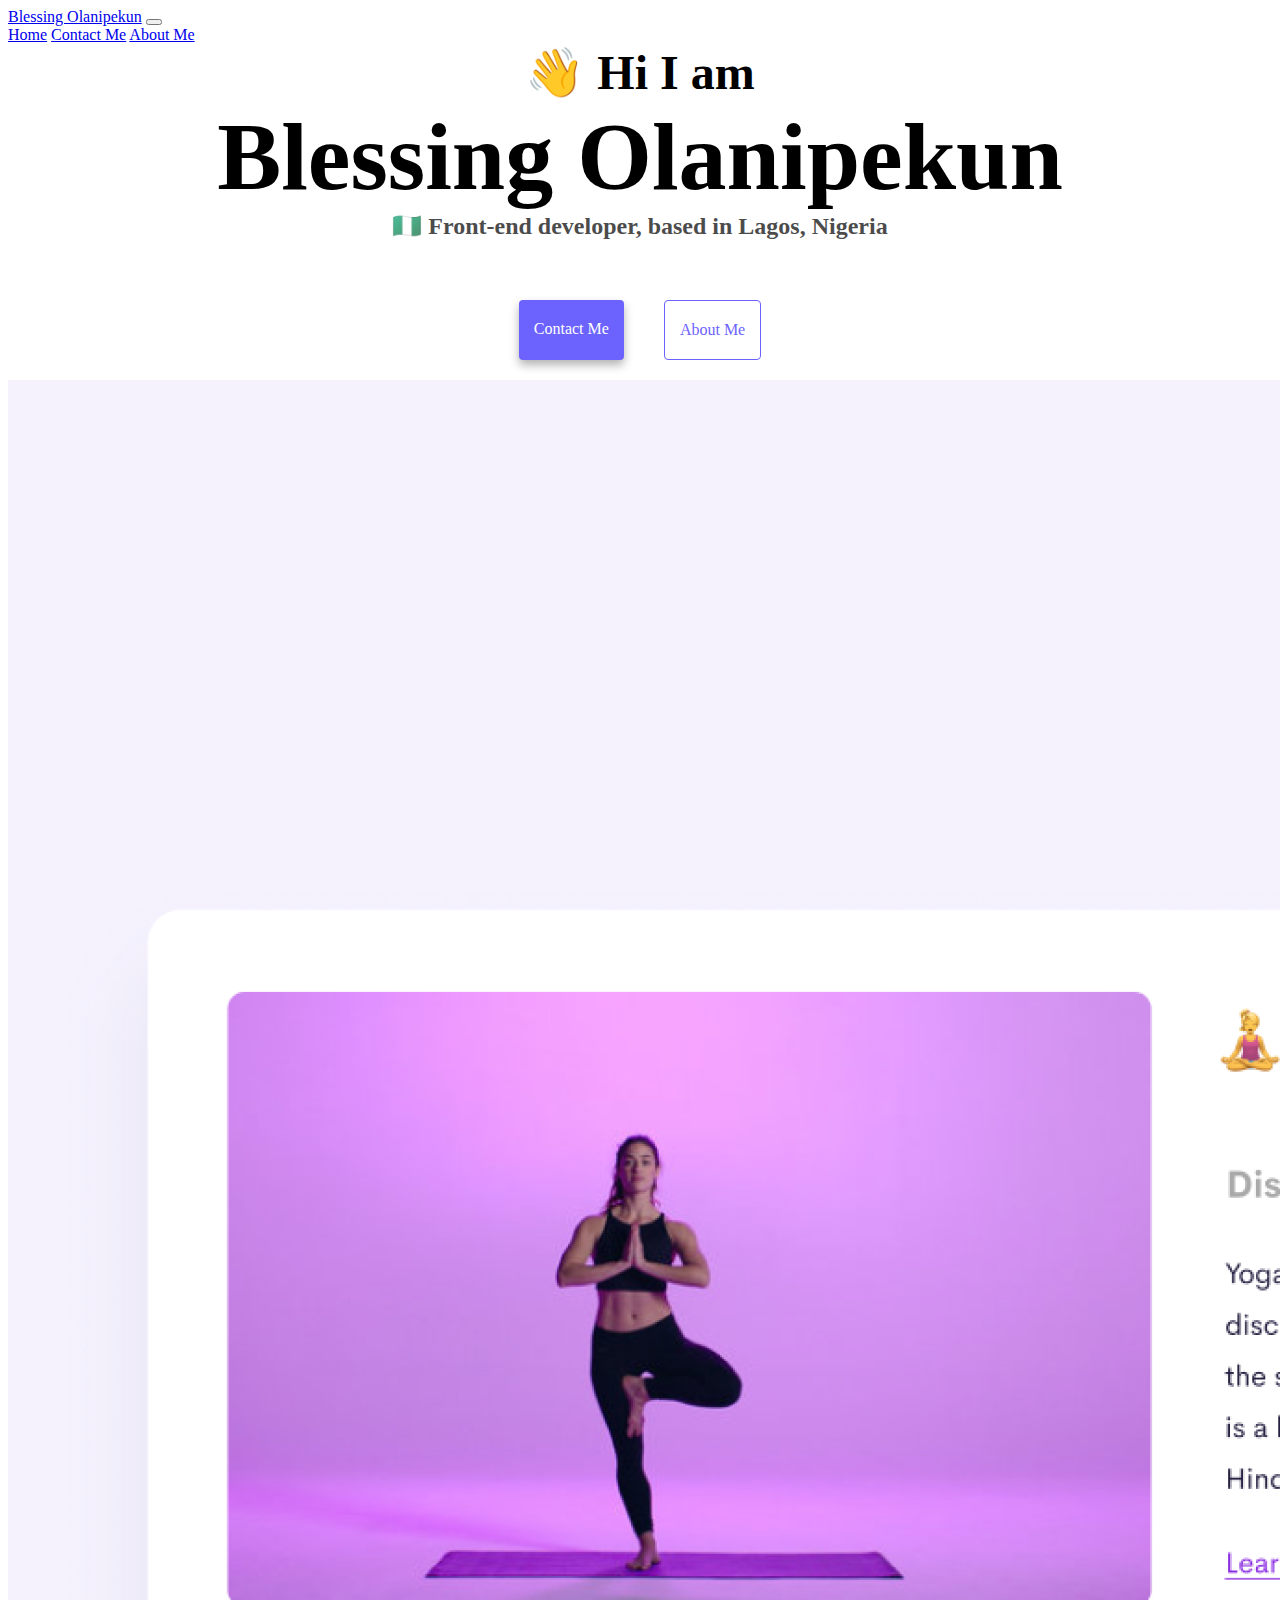
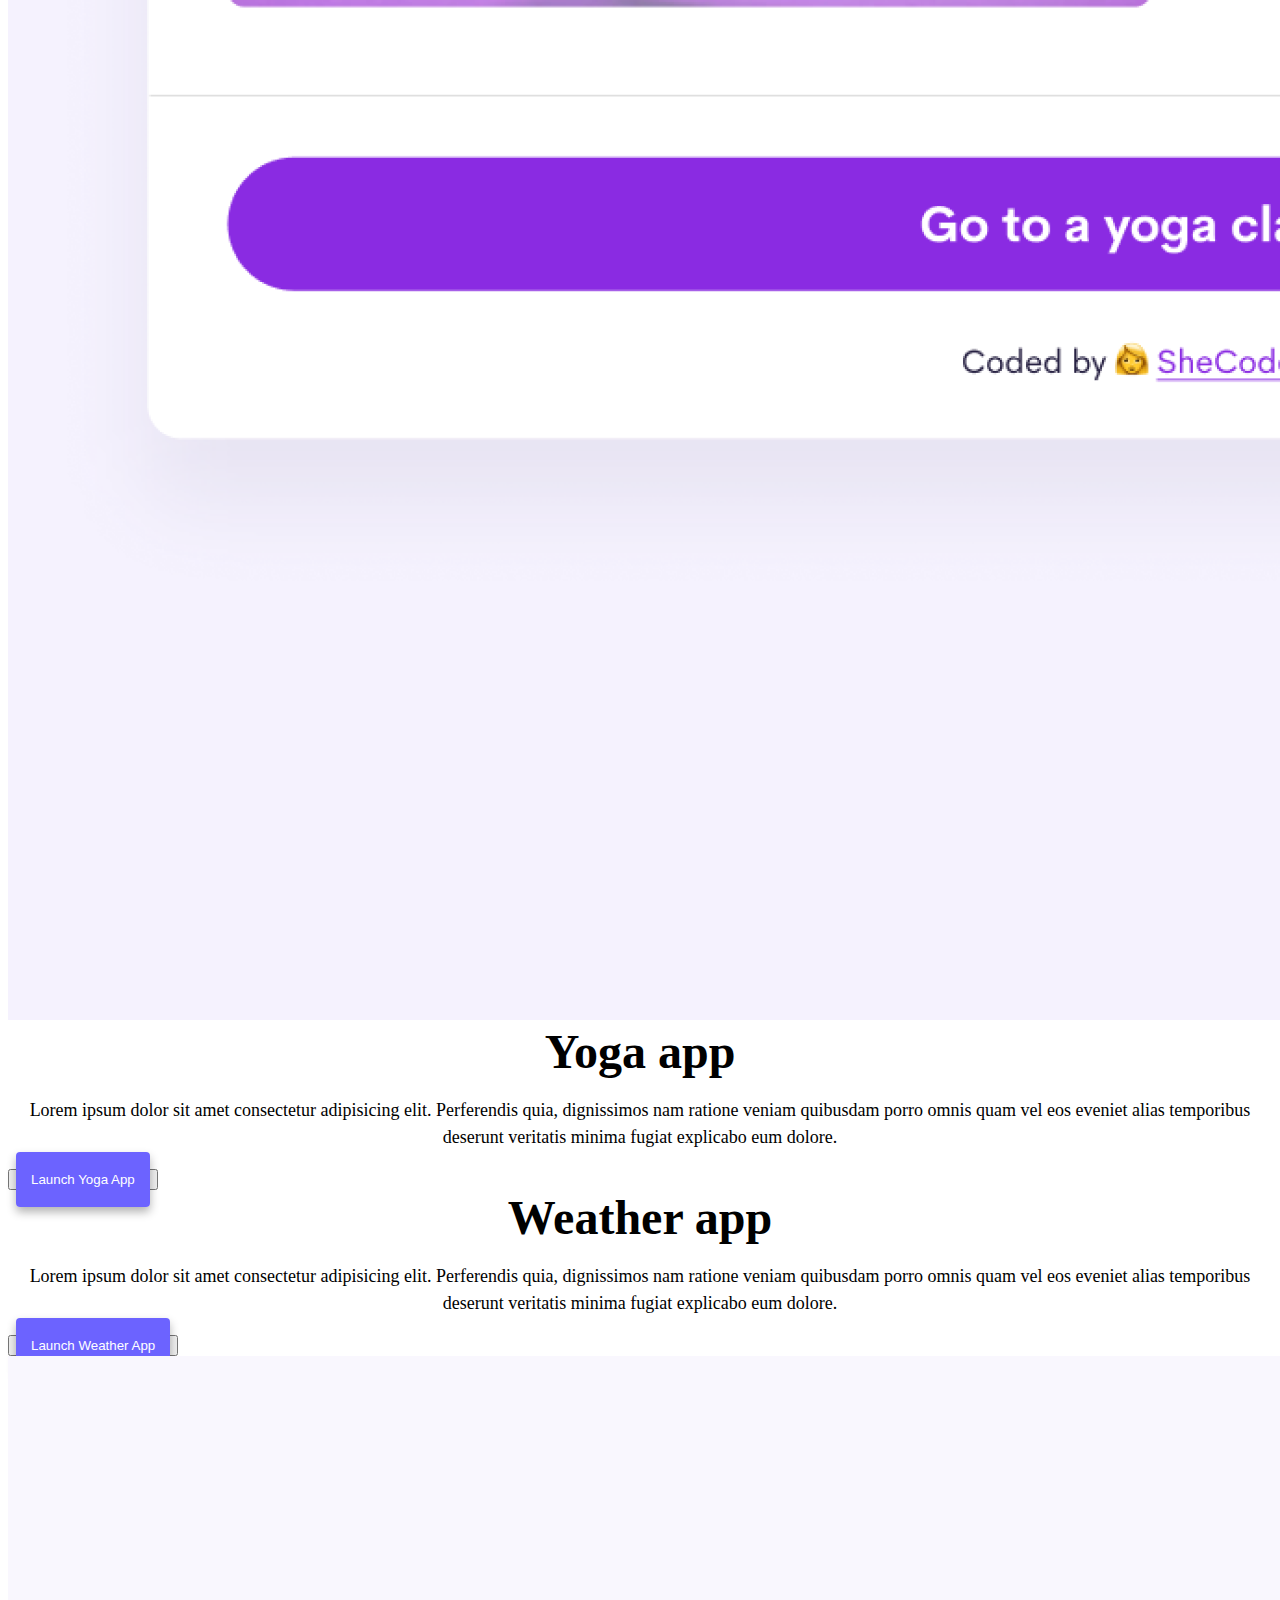
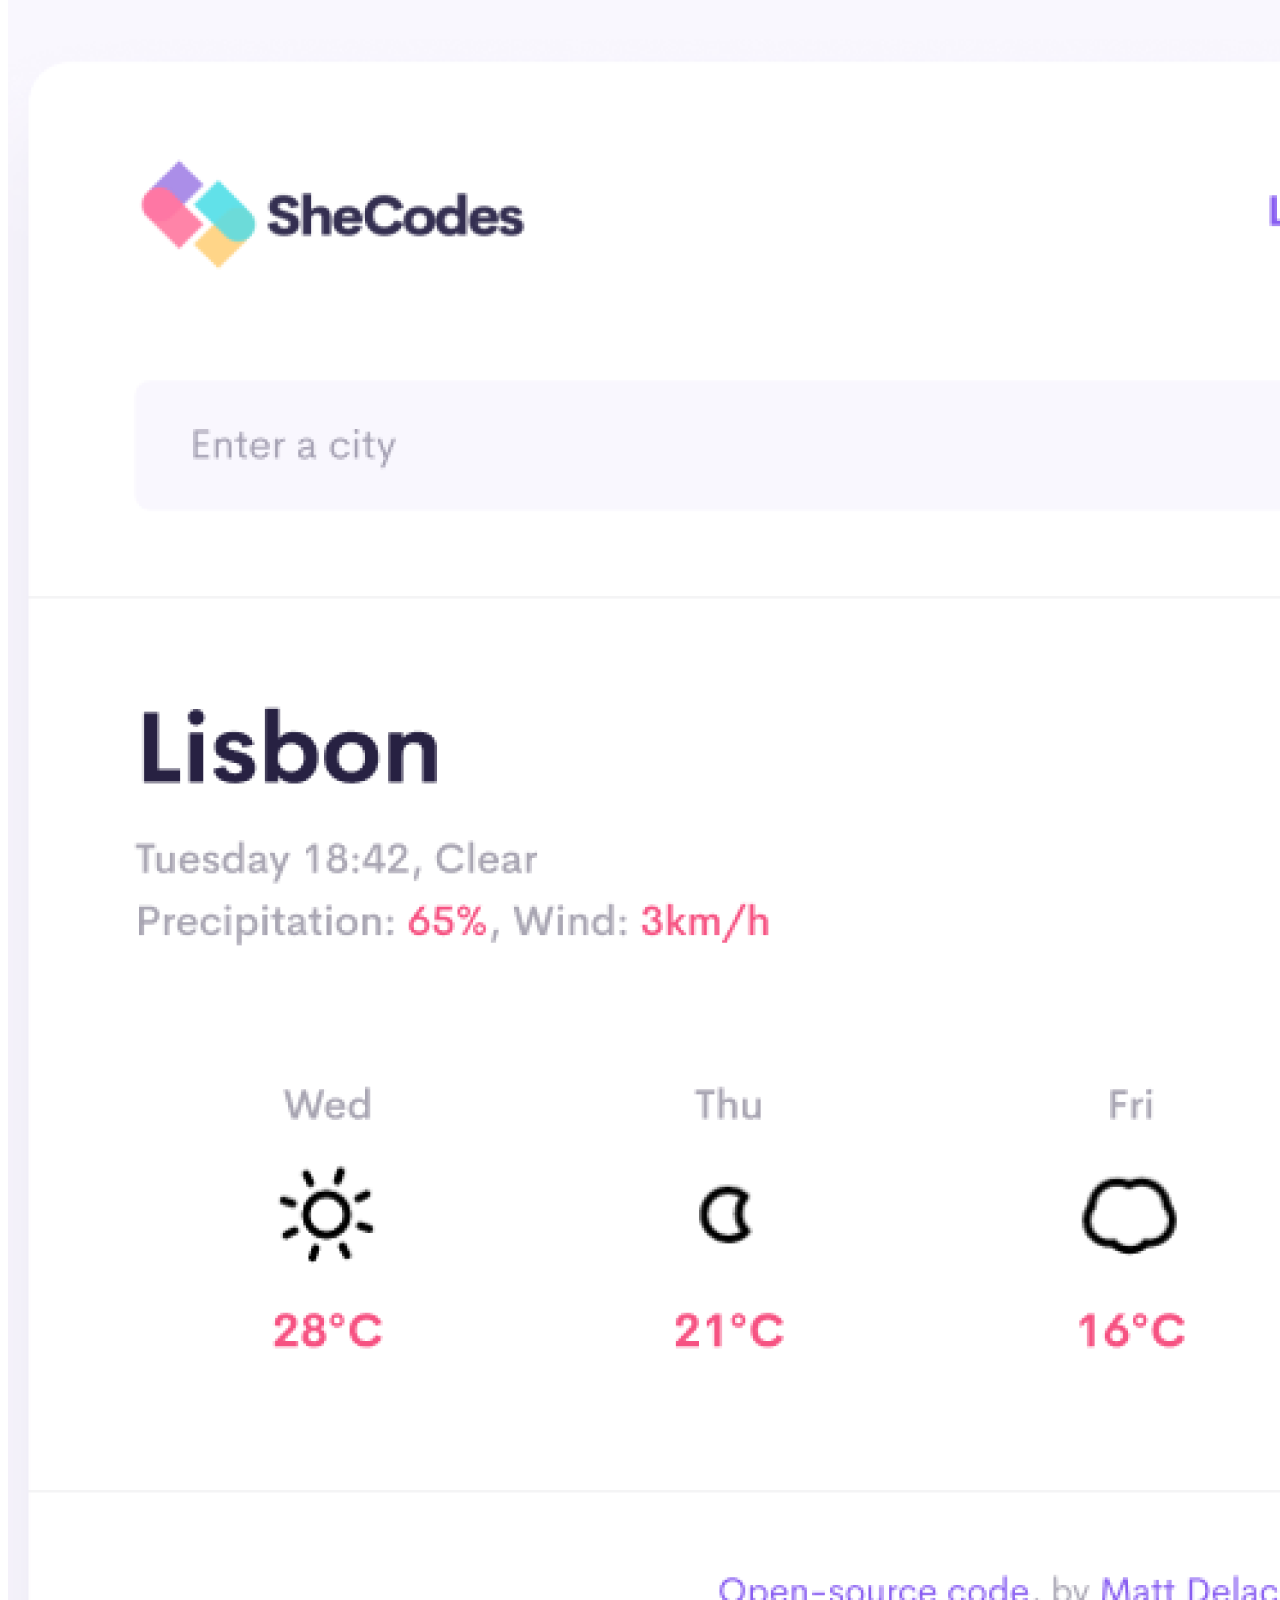
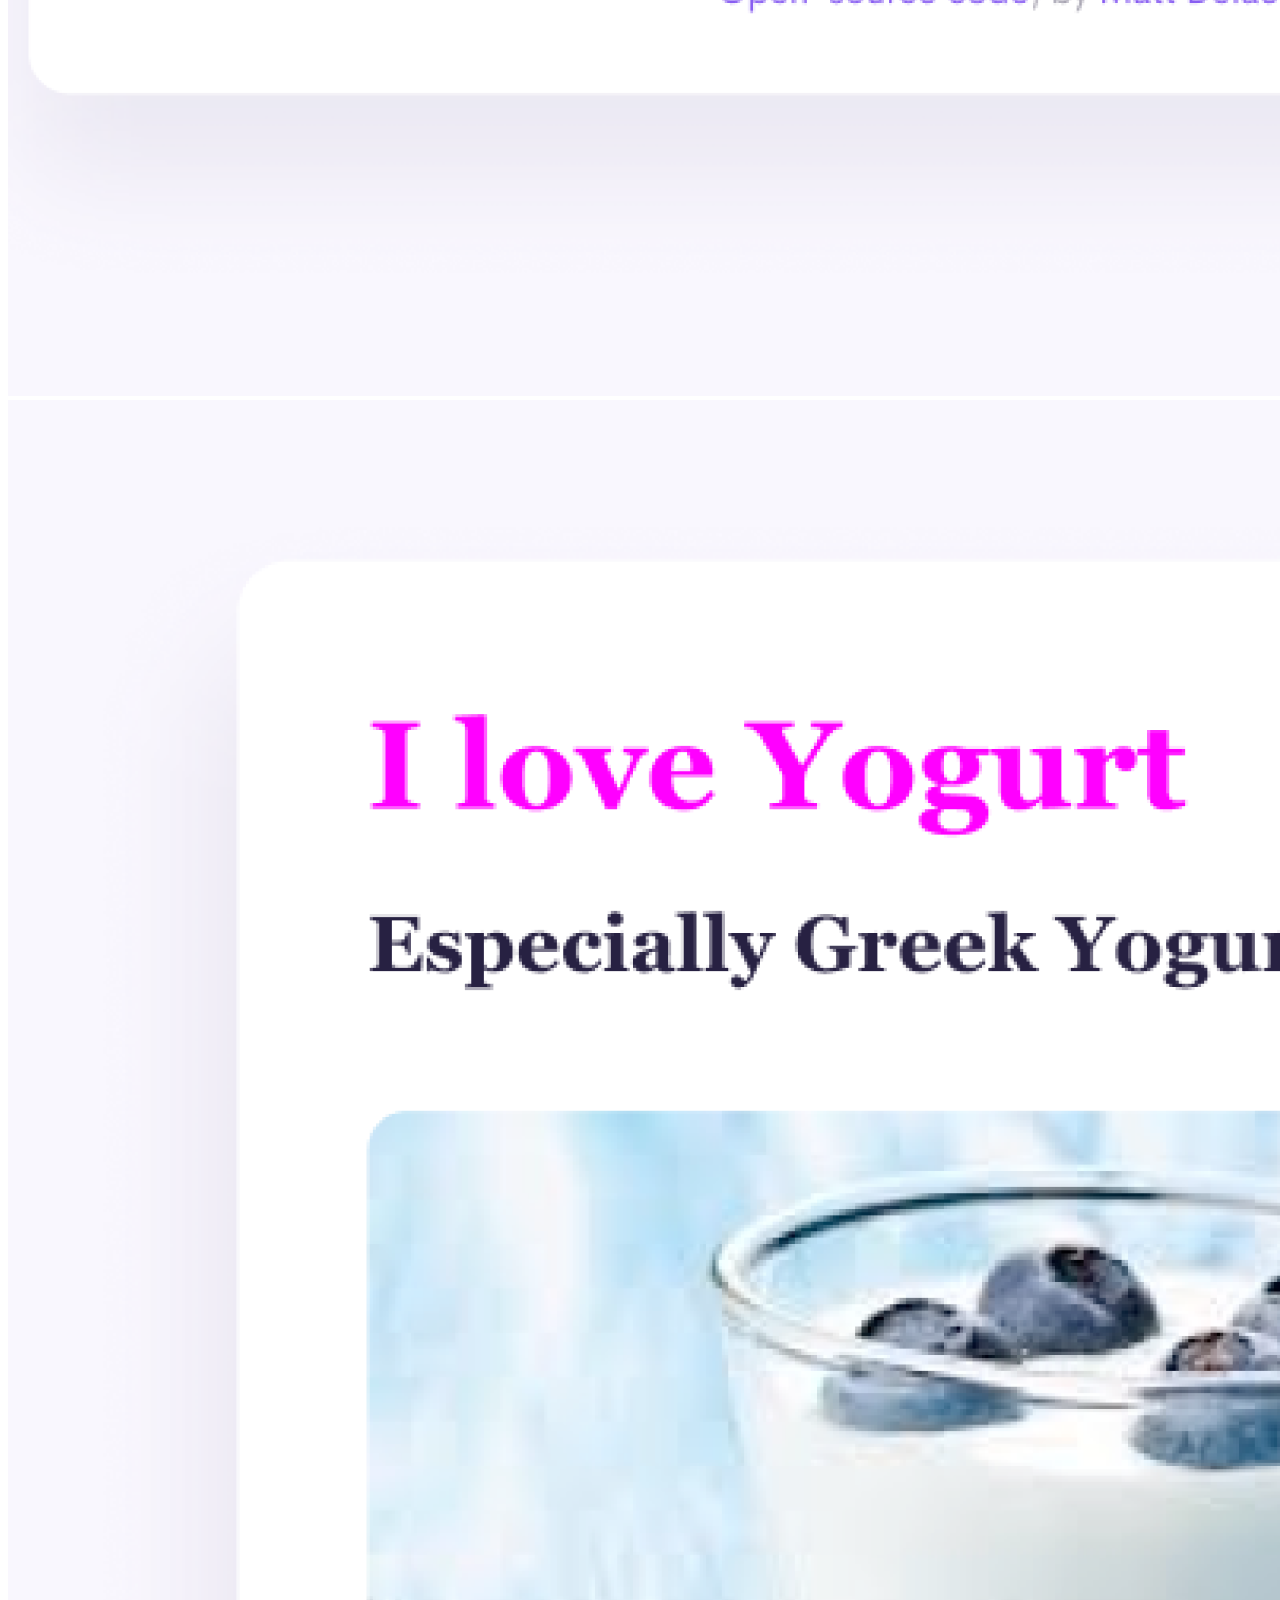
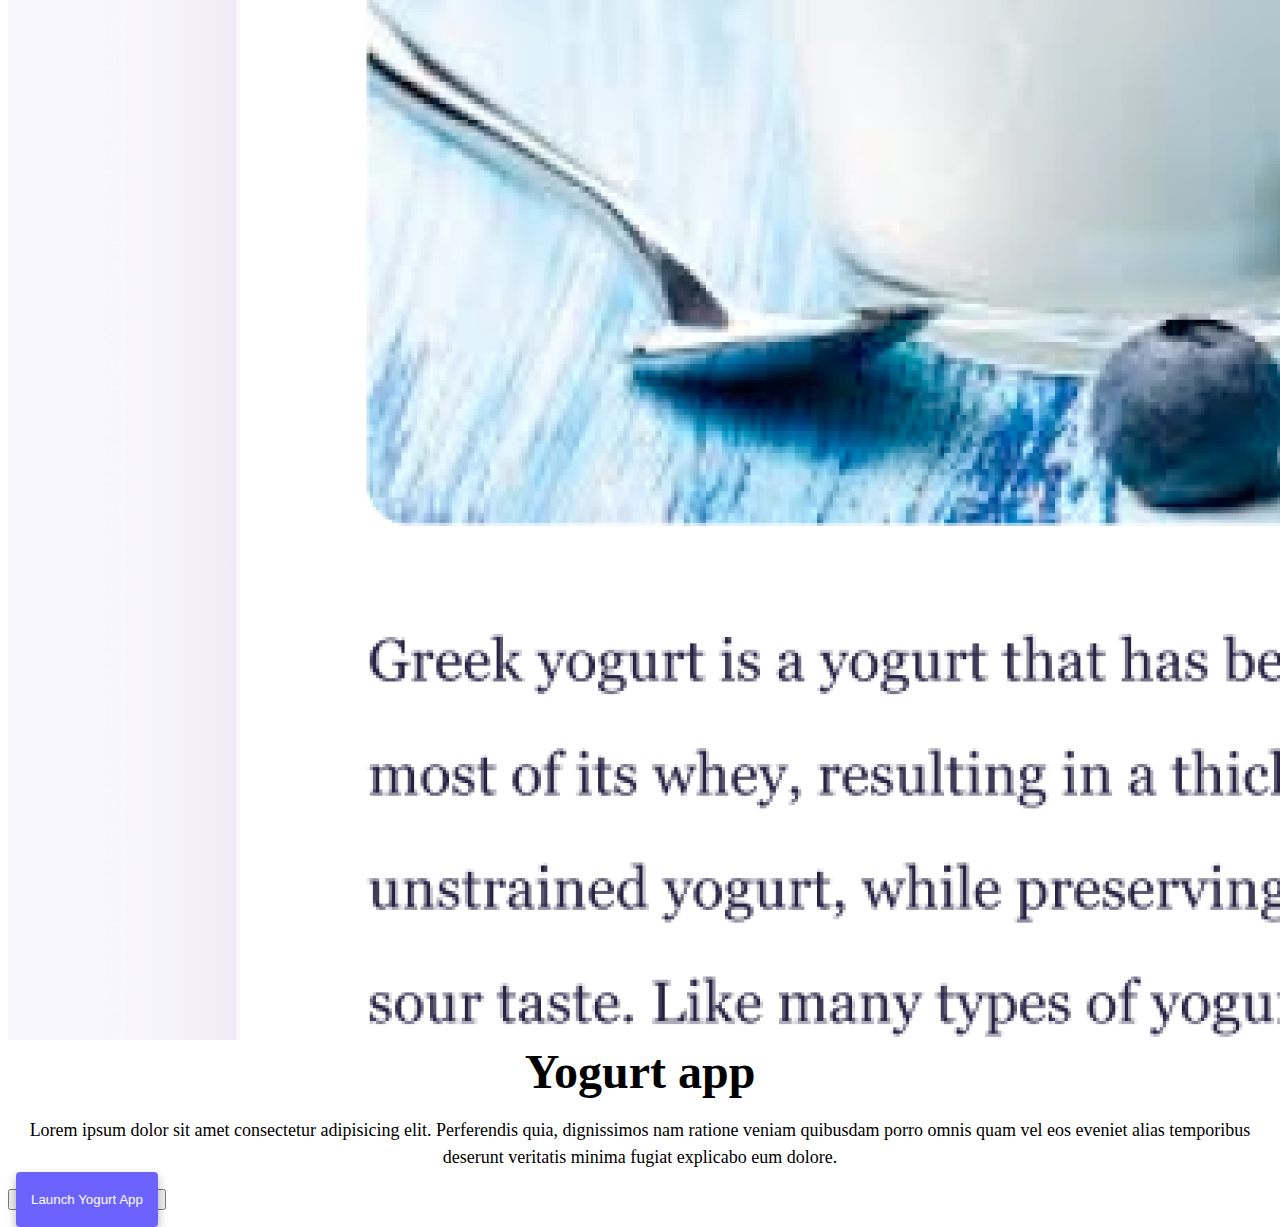
==== index.html @ 1241bb46 "i added the needed images, and created the style.css file and the ndex.html file" ====
<!DOCTYPE html>
<html lang="en">

<head>
    <meta charset="UTF-8" />
    <meta http-equiv="X-UA-Compatible" content="IE=edge" />
    <meta name="viewport" content="width=device-width, initial-scale=1.0" />
    <title>Blessing Olanipekun</title>
    <link href="https://cdn.jsdelivr.net/npm/bootstrap@5.3.0-alpha3/dist/css/bootstrap.min.css" rel="stylesheet"
        integrity="sha384-KK94CHFLLe+nY2dmCWGMq91rCGa5gtU4mk92HdvYe+M/SXH301p5ILy+dN9+nJOZ" crossorigin="anonymous" />

    <link rel="stylesheet" href="style.css" />
</head>

<body>
    <nav class="navbar sticky-top navbar-expand-lg bg-body-tertiary">
        <div class="container-fluid">
            <a class="navbar-brand" href="#">Blessing Olanipekun</a>
            <button class="navbar-toggler" type="button" data-bs-toggle="collapse" data-bs-target="#navbarNavAltMarkup"
                aria-controls="navbarNavAltMarkup" aria-expanded="false" aria-label="Toggle navigation">
                <span class="navbar-toggler-icon"></span>
            </button>
            <div class="collapse navbar-collapse" id="navbarNavAltMarkup">
                <div class="navbar-nav">
                    <a class="nav-link" href="index.html">Home</a>
                    <a class="nav-link" href="about.html#contact">Contact Me</a>
                    <a class="nav-link" href="about.html">About Me</a>
                </div>
            </div>
        </div>
    </nav>
    <h2>👋 Hi I am</h2>
    <h1>Blessing Olanipekun</h1>
    <h3>🇳🇬 Front-end developer, based in Lagos, Nigeria</h3>
    <div class="navigation-links">
        <a href="about.html#contact" class="contact-link">Contact me</a>
        <a href="about.html" class="about-link">About me</a>
    </div>

    <div class="container-fluid">
        <div class="row">
            <div class="col-sm-6">
                <img src="images/yoga.png" class="img-fluid rounded mt-5" />
            </div>

            <div class="col-sm-6 mt-5">
                <h2>Yoga app</h2>
                <p class="text-start">
                    Lorem ipsum dolor sit amet consectetur adipisicing elit. Perferendis
                    quia, dignissimos nam ratione veniam quibusdam porro omnis quam vel
                    eos eveniet alias temporibus deserunt veritatis minima fugiat
                    explicabo eum dolore.
                </p>
                <button type="button" class="btn btn-link text-center">
                    <a href="#" class="primary-link">Launch Yoga App</a>
                </button>
            </div>
        </div>
    </div>

    <div class="container-fluid">
        <div class="row">
            <div class="col-sm-6 mt-5">
                <h2>Weather app</h2>
                <p class="text-start">
                    Lorem ipsum dolor sit amet consectetur adipisicing elit. Perferendis
                    quia, dignissimos nam ratione veniam quibusdam porro omnis quam vel
                    eos eveniet alias temporibus deserunt veritatis minima fugiat
                    explicabo eum dolore.
                </p>
                <button type="button" class="btn btn-link text-center">
                    <a href="#" class="primary-link">Launch Weather App</a>
                </button>
            </div>

            <div class="col-sm-6 mt-5">
                <img src="images/weather.png" class="img-fluid rounded" />
            </div>
        </div>
    </div>

    <div class="container-fluid">
        <div class="row">
            <div class="col-sm-6 mt-5">
                <img src="images/yogurt.png" class="img-fluid rounded" />
            </div>

            <div class="col-sm-6 mt-5">
                <h2>Yogurt app</h2>
                <p class="text-start">
                    Lorem ipsum dolor sit amet consectetur adipisicing elit. Perferendis
                    quia, dignissimos nam ratione veniam quibusdam porro omnis quam vel
                    eos eveniet alias temporibus deserunt veritatis minima fugiat
                    explicabo eum dolore.
                </p>
                <button type="button" class="btn btn-link text-center">
                    <a href="#" class="primary-link">Launch Yogurt App</a>
                </button>
            </div>
        </div>
    </div>

    <script src="https://cdn.jsdelivr.net/npm/bootstrap@5.3.0-alpha3/dist/js/bootstrap.bundle.min.js"
        integrity="sha384-ENjdO4Dr2bkBIFxQpeoTz1HIcje39Wm4jDKdf19U8gI4ddQ3GYNS7NTKfAdVQSZe"
        crossorigin="anonymous"></script>
</body>

</html>
---- style.css ----
:root {
    --primary-color: #6c63ff;
    --secondary-color: #f5f2fe;
    --box-shadow: 0 5px 10px rgba(0, 0, 0, 0.3);
}

h1,
h2,
h3 {
    text-align: center;
    margin: 0;
}

h1 {
    font-size: 96px;
}

h2 {
    font-size: 48px;
}

h3 {
    font-size: 24px;
    opacity: 0.7;
}

p {
    border-radius: 4px;
    font-size: 18px;
    line-height: 1.5;
    text-align: center;
}

.navigation-links {
    display: flex;
    margin-top: 40px;
    justify-content: center;
}

.navigation-links a {
    margin: 20px;
    border-radius: 4px;
    padding: 20px 15px;
    text-decoration: none;
    text-transform: capitalize;
}

.contact-link {
    background: var(--primary-color);
    box-shadow: var(--box-shadow);
    color: white;
}

.about-link {
    color: var(--primary-color);
    border: 1px solid var(--primary-color);
}

.homepage-link {
    color: var(--primary-color);
    text-align: center;
    display: block;
}

.about-paragraphs {
    display: flex;
    margin: 30px 0;
}

.about-paragraphs p {
    margin: 10px;
}

.email-link {
    display: flex;
    justify-content: center;
    color: var(--primary-color);
    font-size: 28px;
    text-decoration: none;
}

.email-link:hover {
    text-decoration: underline;
}

.primary-link {
    border-radius: 4px;
    padding: 20px 15px;
    text-decoration: none;
    text-transform: capitalize;
    background: var(--primary-color);
    box-shadow: var(--box-shadow);
    color: white;
}
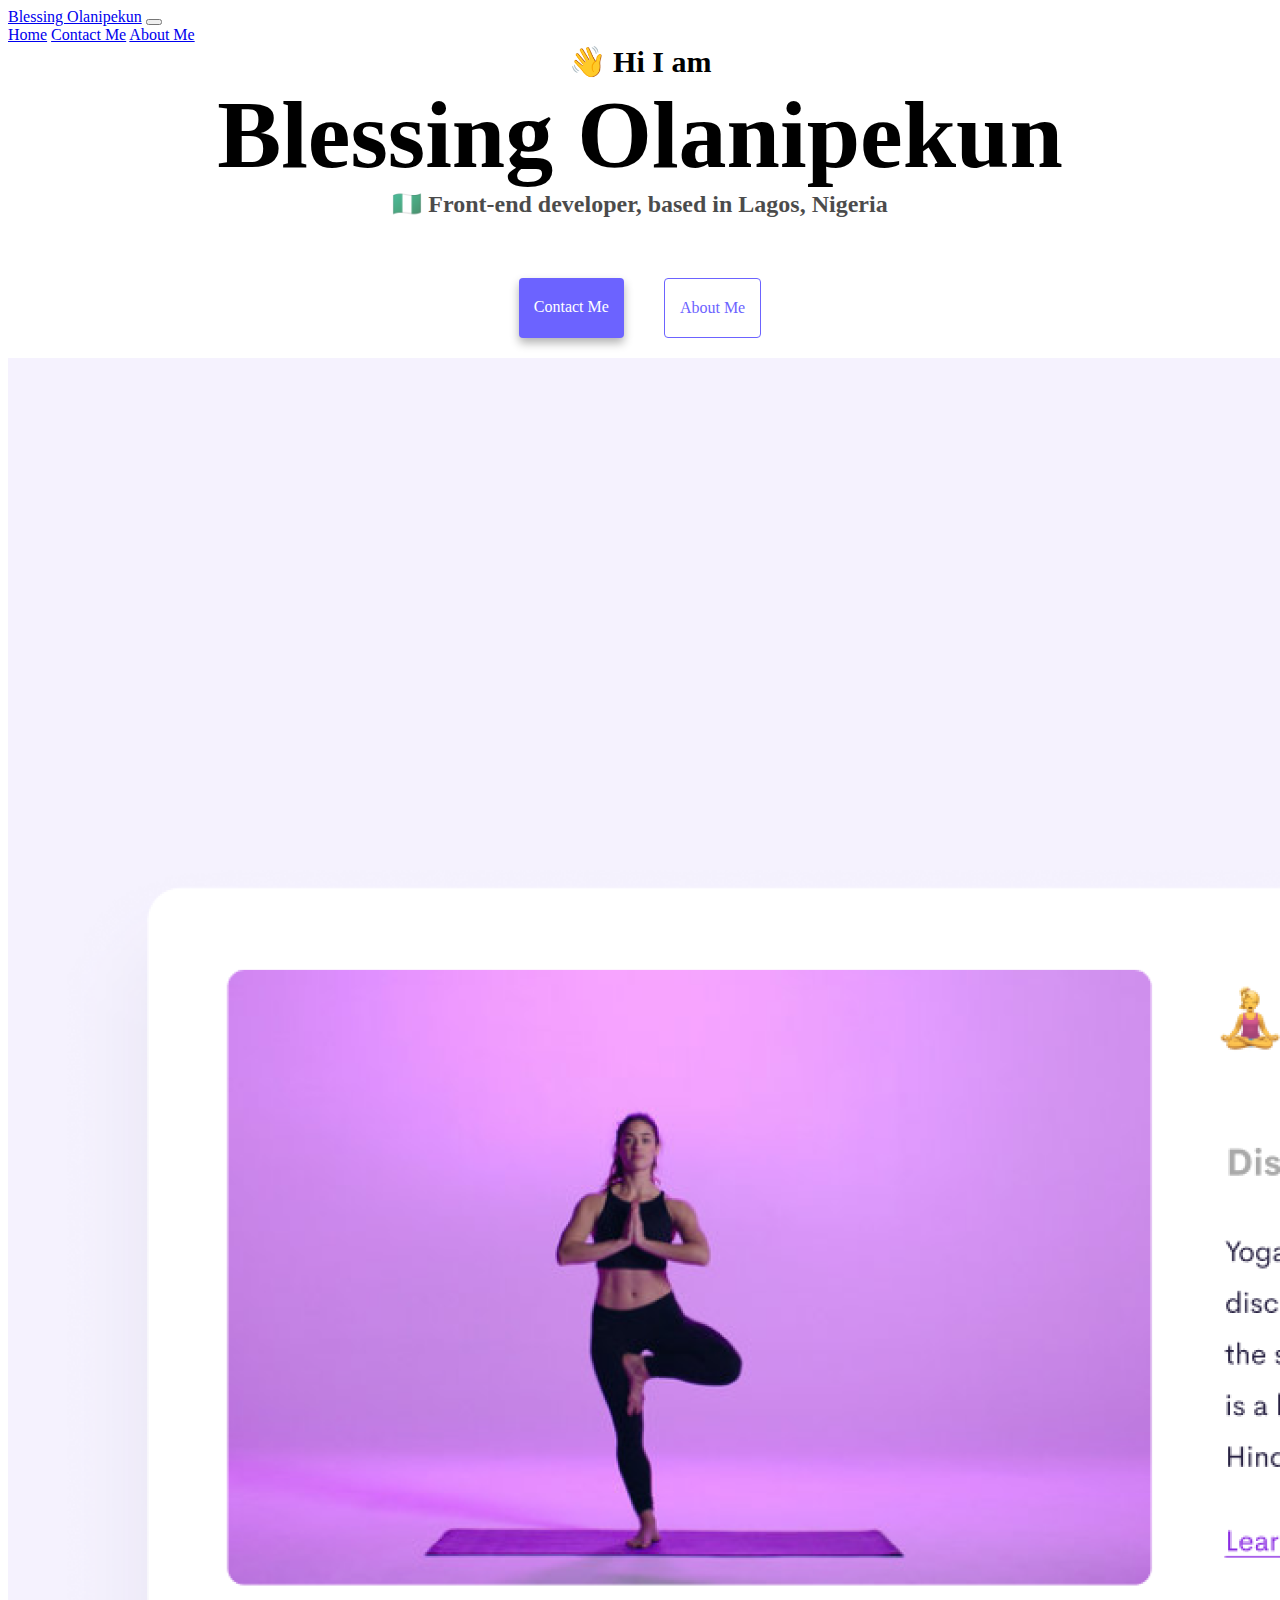
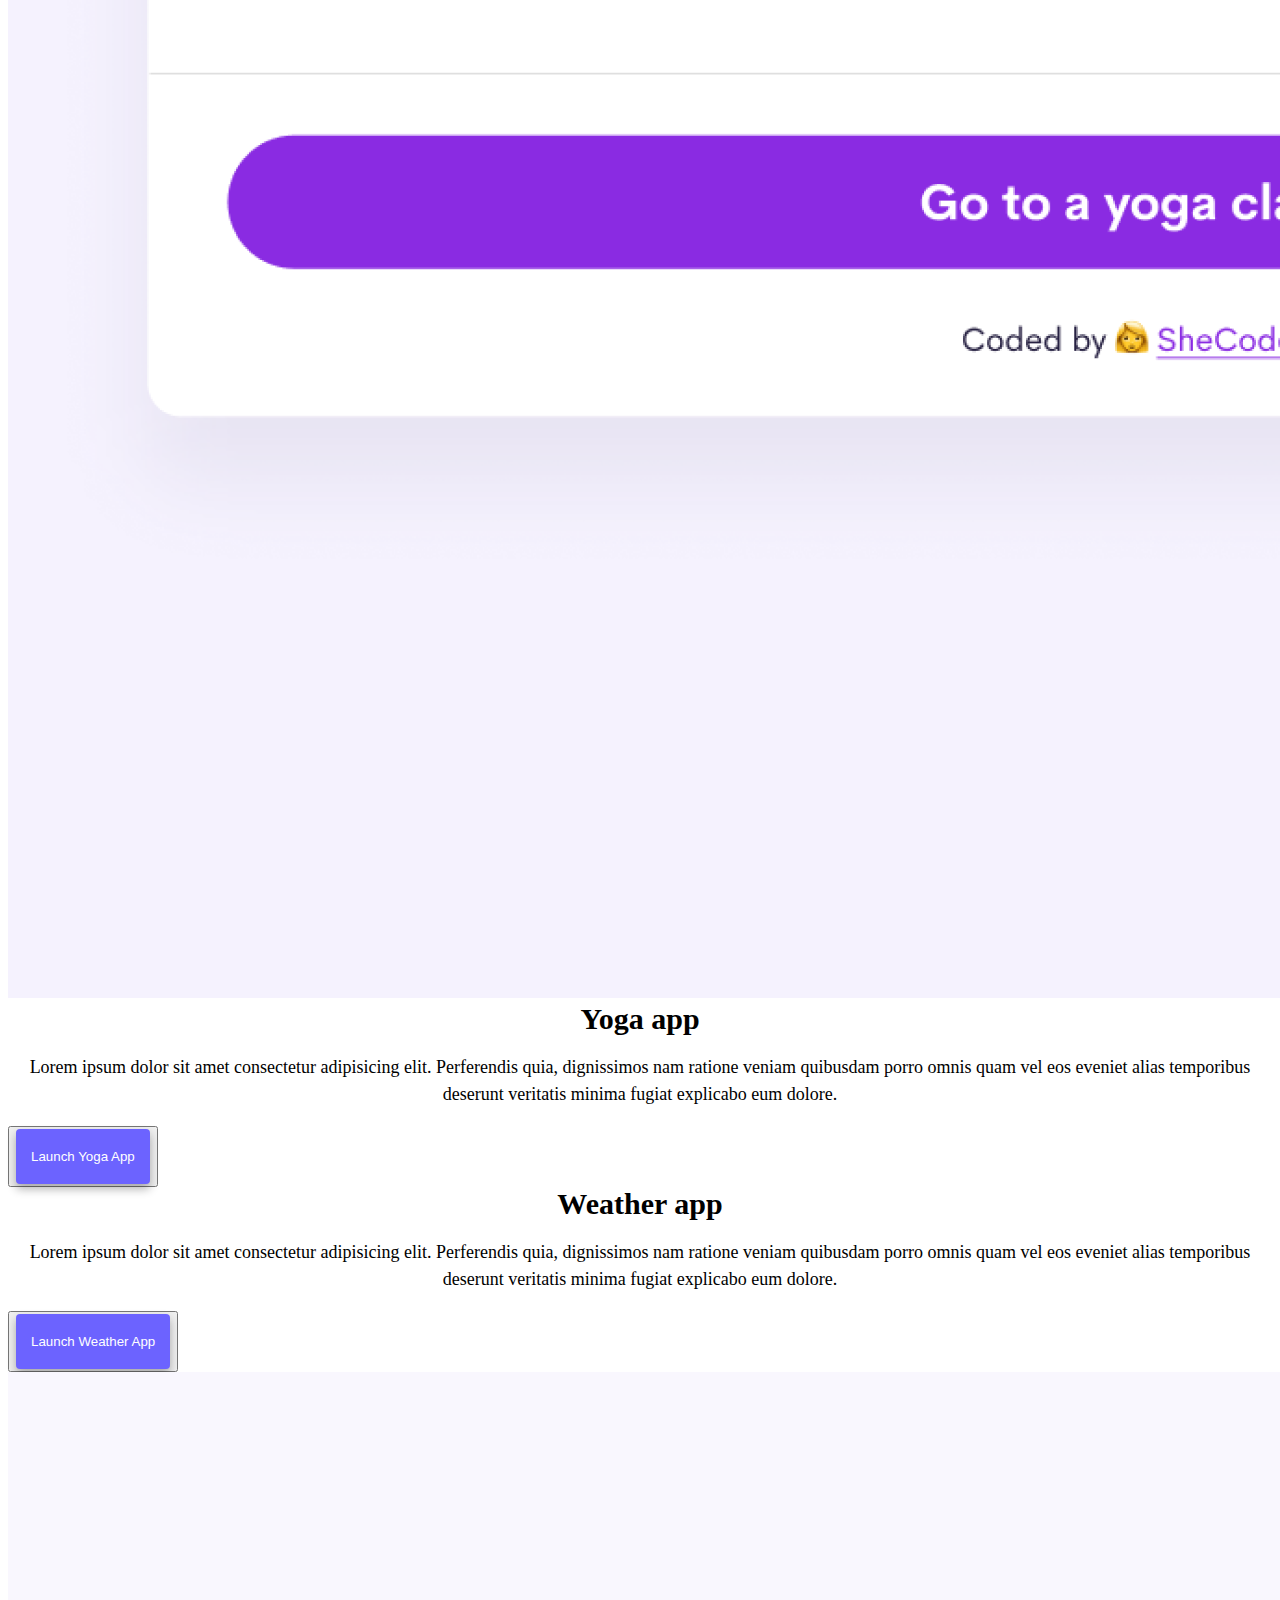
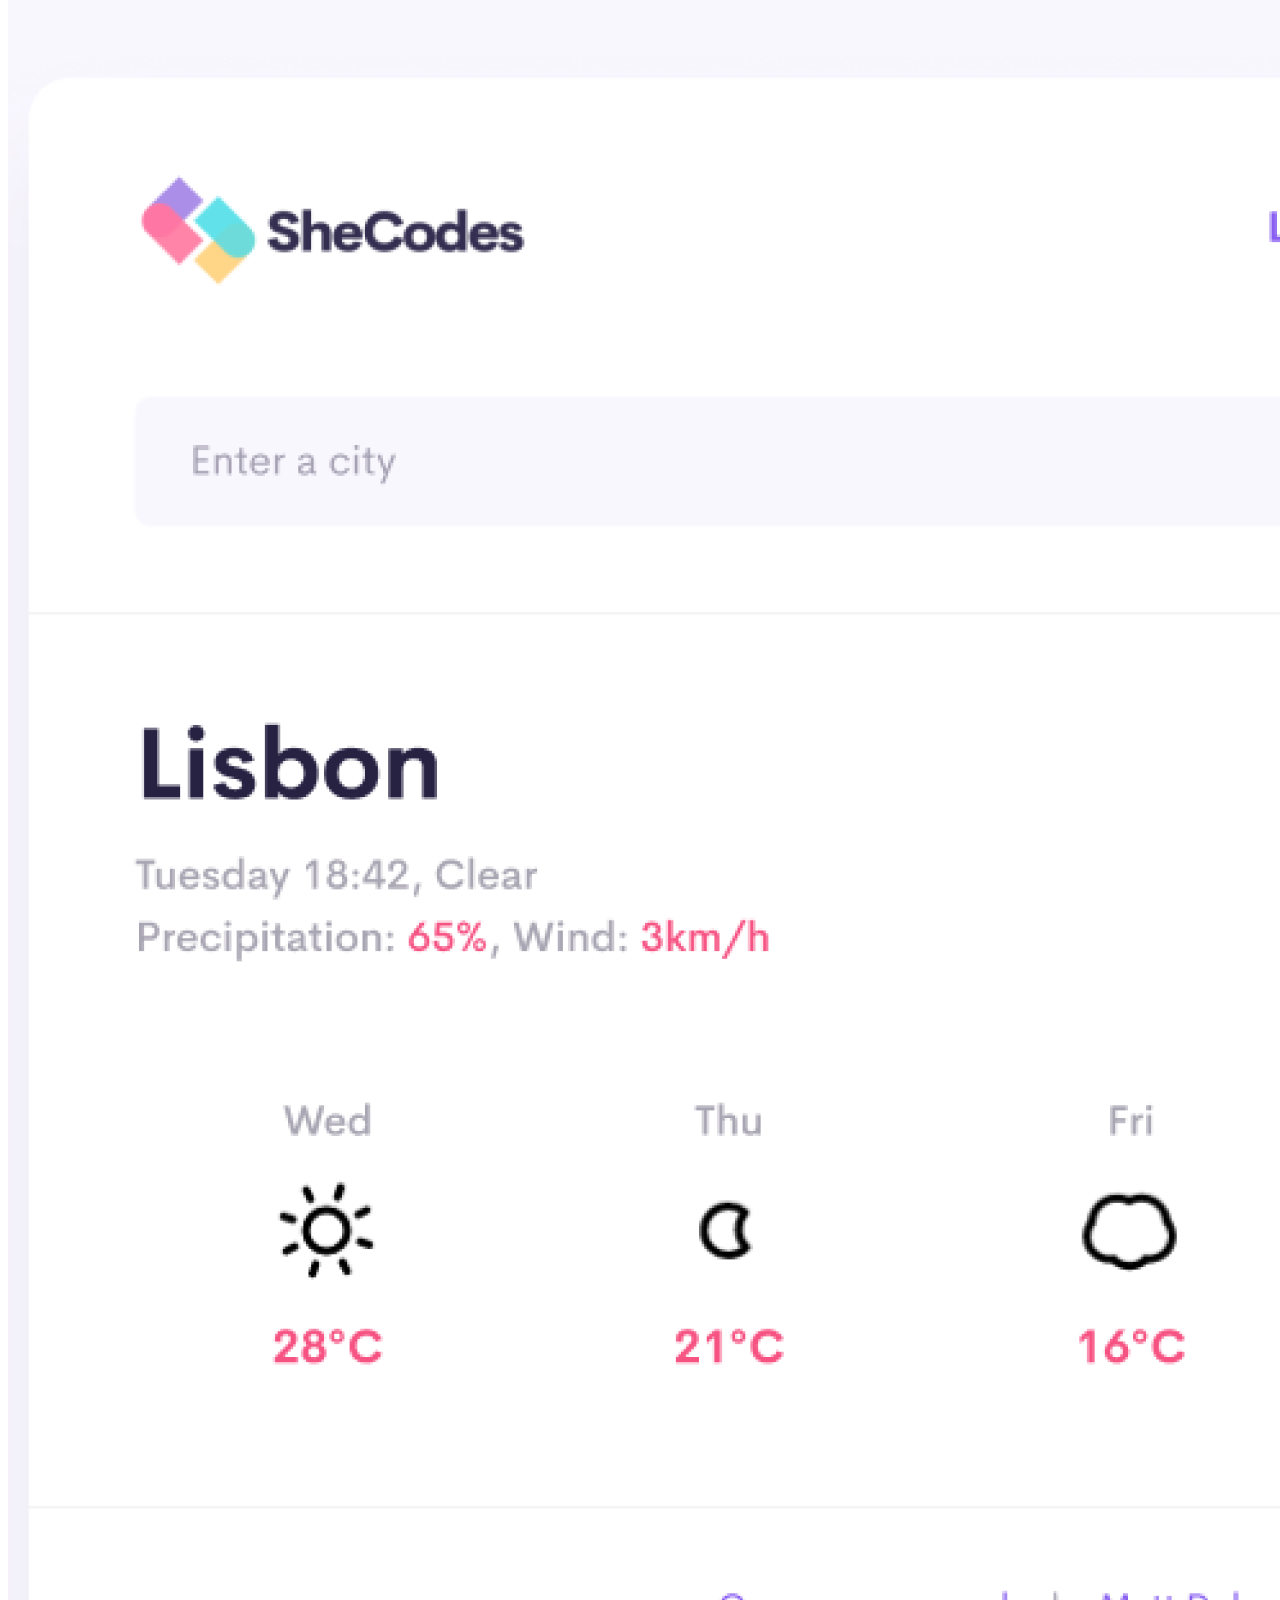
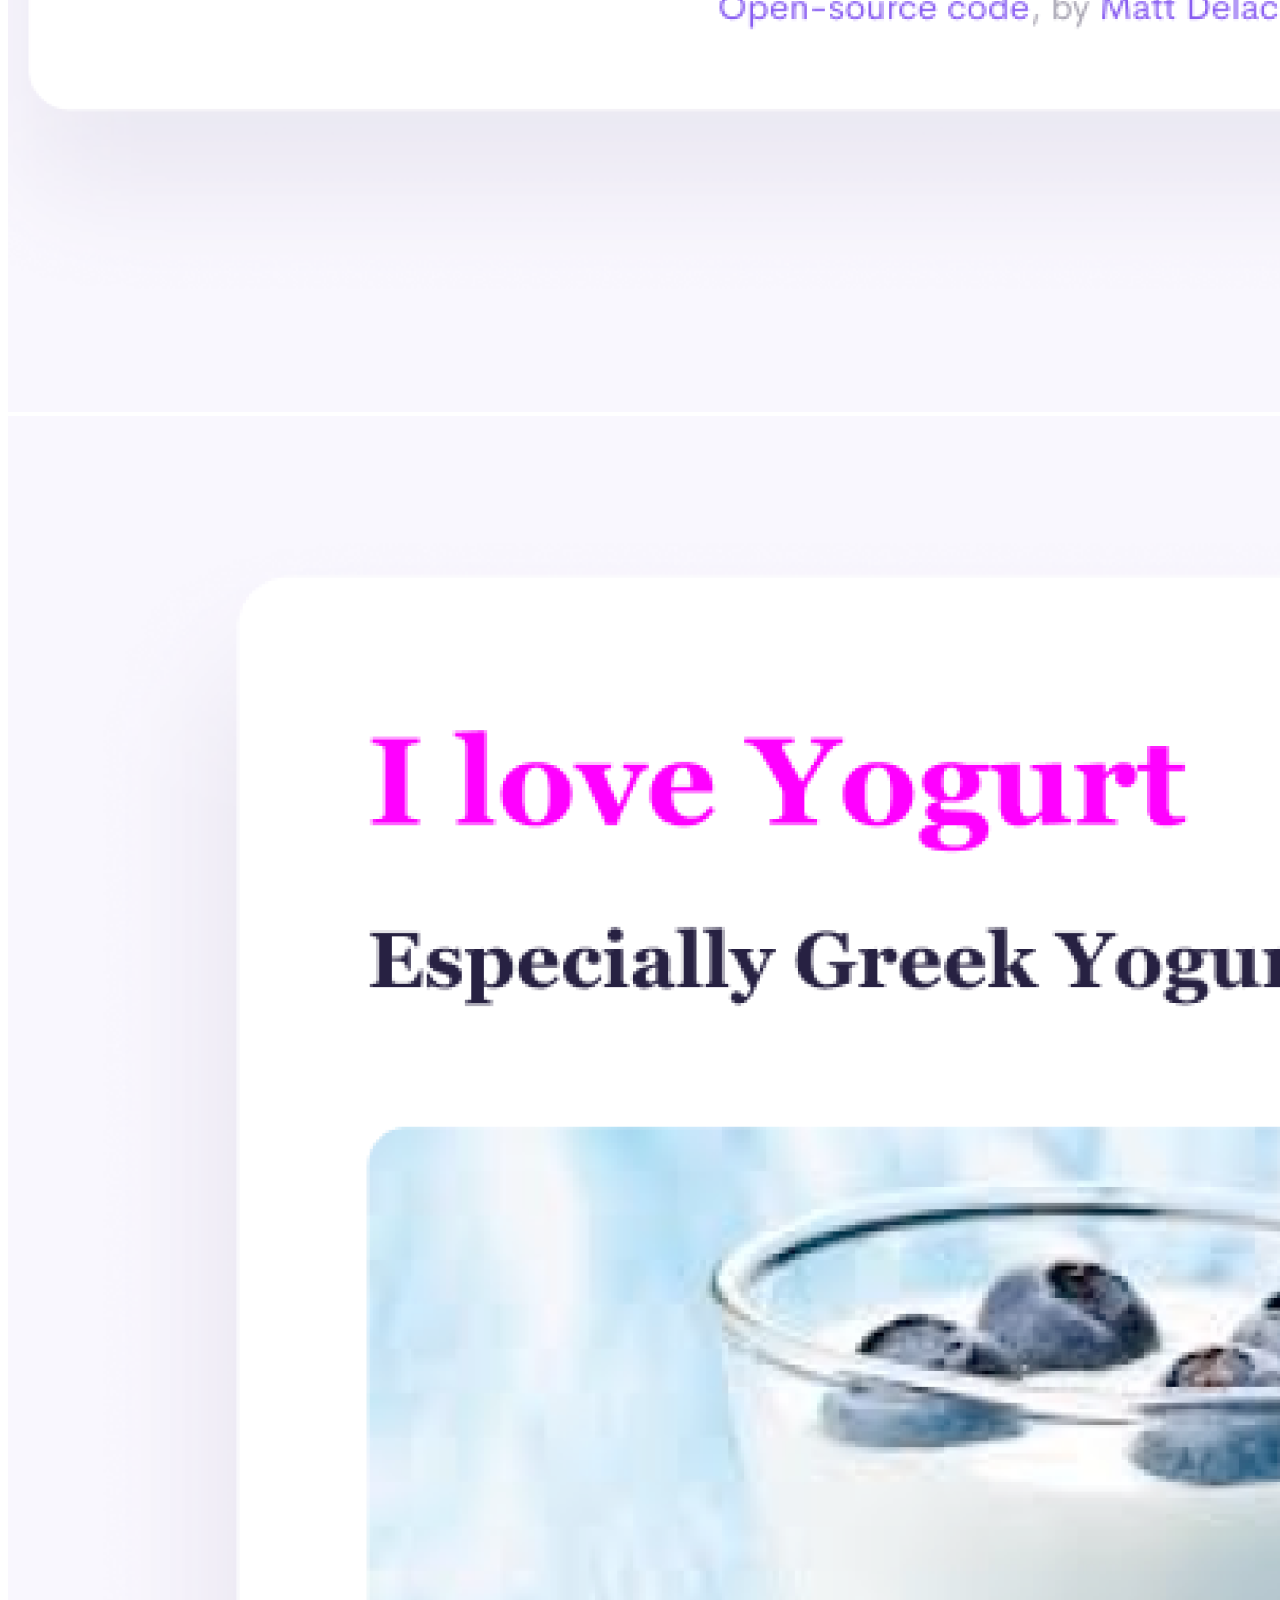
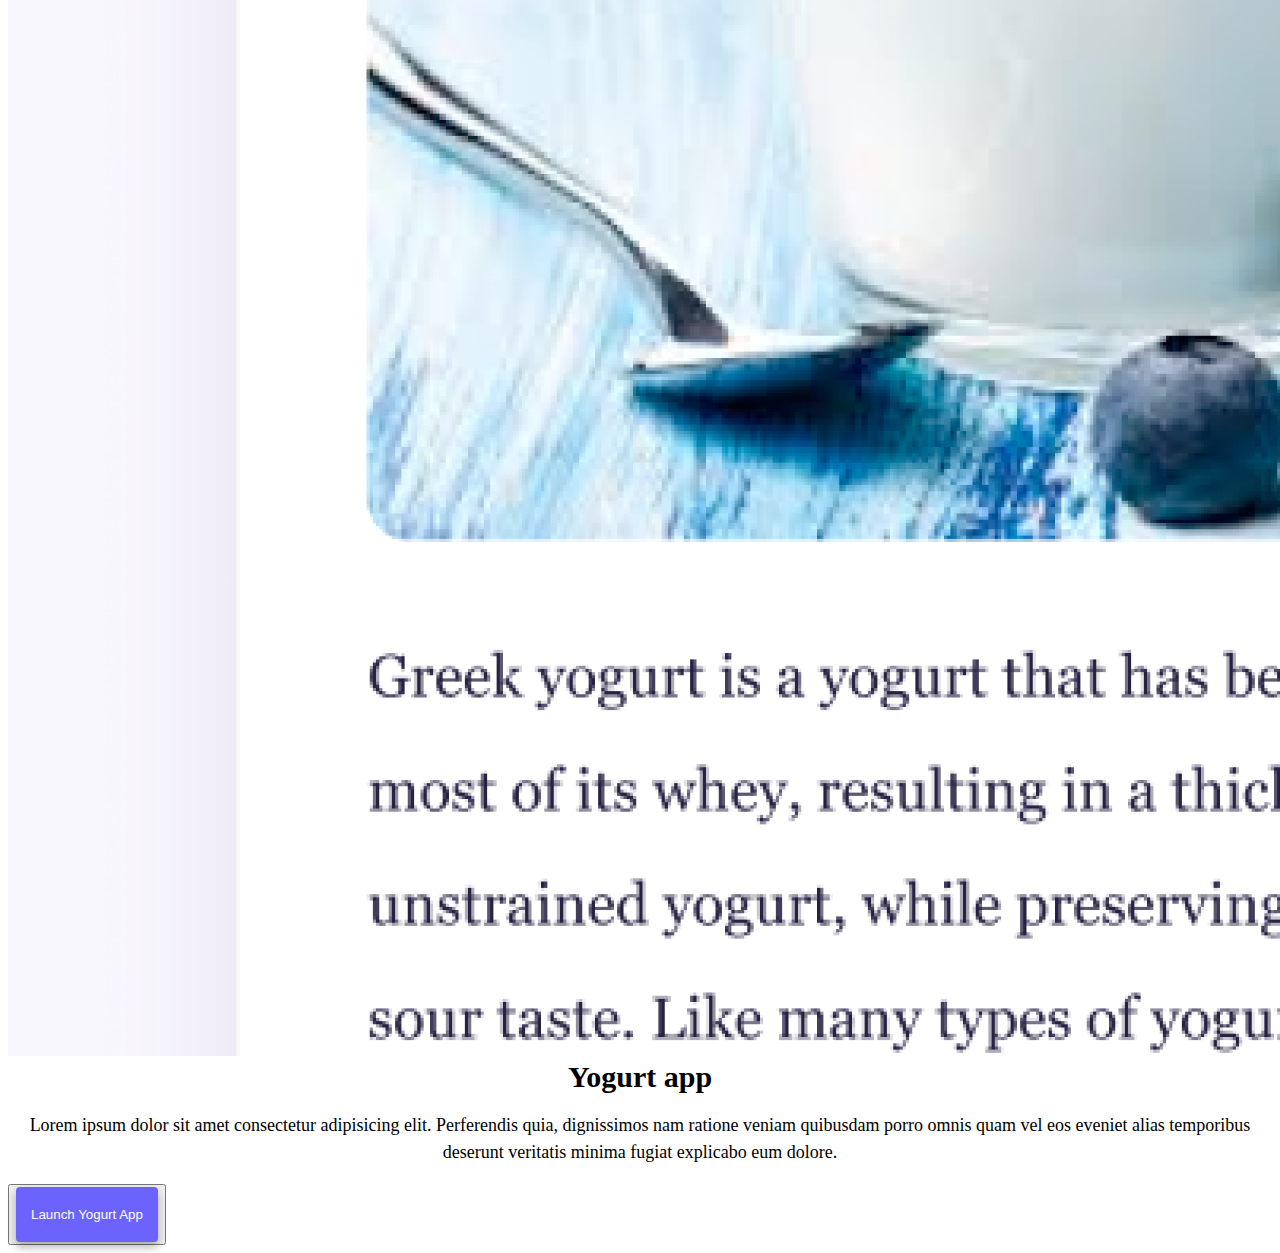
==== commit d023fea8: "making the website more mobile responsive" ====
--- a/index.html
+++ b/index.html
@@ -5,11 +5,12 @@
     <meta charset="UTF-8" />
     <meta http-equiv="X-UA-Compatible" content="IE=edge" />
     <meta name="viewport" content="width=device-width, initial-scale=1.0" />
-    <title>Blessing Olanipekun</title>
+    <meta name="description" content="SheCodes Responsive Homework for week 3">
+    <title>My SheCodes Responsive Homework</title>
     <link href="https://cdn.jsdelivr.net/npm/bootstrap@5.3.0-alpha3/dist/css/bootstrap.min.css" rel="stylesheet"
         integrity="sha384-KK94CHFLLe+nY2dmCWGMq91rCGa5gtU4mk92HdvYe+M/SXH301p5ILy+dN9+nJOZ" crossorigin="anonymous" />
 
-    <link rel="stylesheet" href="style.css" />
+    <link rel="stylesheet" href="/style.css" />
 </head>
 
 <body>
@@ -22,9 +23,9 @@
             </button>
             <div class="collapse navbar-collapse" id="navbarNavAltMarkup">
                 <div class="navbar-nav">
-                    <a class="nav-link" href="index.html">Home</a>
-                    <a class="nav-link" href="about.html#contact">Contact Me</a>
-                    <a class="nav-link" href="about.html">About Me</a>
+                    <a class="nav-link active" href="/" title="Home Page">Home</a>
+                    <a class="nav-link" href="/about.html#contact" title="Contact page">Contact Me</a>
+                    <a class="nav-link" href="/about.html" title="About Me page">About Me</a>
                 </div>
             </div>
         </div>
@@ -33,14 +34,14 @@
     <h1>Blessing Olanipekun</h1>
     <h3>🇳🇬 Front-end developer, based in Lagos, Nigeria</h3>
     <div class="navigation-links">
-        <a href="about.html#contact" class="contact-link">Contact me</a>
-        <a href="about.html" class="about-link">About me</a>
+        <a href="/about.html#contact" class="contact-link" title="Contact page">Contact me</a>
+        <a href="/about.html" class="about-link" title="about page">About me</a>
     </div>
 
     <div class="container-fluid">
         <div class="row">
             <div class="col-sm-6">
-                <img src="images/yoga.png" class="img-fluid rounded mt-5" />
+                <img src="images/yoga.png" class="img-fluid rounded mt-5 d-none d-sm-block" alt="Yoga picture" title="yoga"/>
             </div>
 
             <div class="col-sm-6 mt-5">
@@ -51,8 +52,8 @@
                     eos eveniet alias temporibus deserunt veritatis minima fugiat
                     explicabo eum dolore.
                 </p>
-                <button type="button" class="btn btn-link text-center">
-                    <a href="#" class="primary-link">Launch Yoga App</a>
+                <button type="button" class="btn btn-link text-center project-link">
+                    <a href="#" class="primary-link" title="Yoga app button">Launch Yoga App</a>
                 </button>
             </div>
         </div>
@@ -68,13 +69,13 @@
                     eos eveniet alias temporibus deserunt veritatis minima fugiat
                     explicabo eum dolore.
                 </p>
-                <button type="button" class="btn btn-link text-center">
-                    <a href="#" class="primary-link">Launch Weather App</a>
+                <button type="button" class="btn btn-link text-center d-sm-center project-link ">
+                    <a href="#" class="primary-link " title="weather app button">Launch Weather App</a>
                 </button>
             </div>
 
             <div class="col-sm-6 mt-5">
-                <img src="images/weather.png" class="img-fluid rounded" />
+                <img src="images/weather.png" class="img-fluid rounded d-none d-sm-block" alt="weather checker image" title="weather map" />
             </div>
         </div>
     </div>
@@ -82,7 +83,7 @@
     <div class="container-fluid">
         <div class="row">
             <div class="col-sm-6 mt-5">
-                <img src="images/yogurt.png" class="img-fluid rounded" />
+                <img src="images/yogurt.png" class="img-fluid rounded d-none d-sm-block" alt="yogurt picture" title="yogurt project" />
             </div>
 
             <div class="col-sm-6 mt-5">
@@ -93,7 +94,7 @@
                     eos eveniet alias temporibus deserunt veritatis minima fugiat
                     explicabo eum dolore.
                 </p>
-                <button type="button" class="btn btn-link text-center">
+                <button type="button" class="btn btn-link project-link text-center">
                     <a href="#" class="primary-link">Launch Yogurt App</a>
                 </button>
             </div>
--- a/style.css
+++ b/style.css
@@ -3,6 +3,7 @@
     --secondary-color: #f5f2fe;
     --box-shadow: 0 5px 10px rgba(0, 0, 0, 0.3);
 }
+
 
 h1,
 h2,
@@ -14,14 +15,32 @@
 h1 {
     font-size: 96px;
 }
+@media (max-width: 600px) {
+    h1{
+      font-size: 48px;
+      
+      line-height: 1;
+
+      
+    }
+    
+}
+
 
 h2 {
-    font-size: 48px;
+    font-size: 30px;
+    text-align: center;
 }
+
+
+
 
 h3 {
     font-size: 24px;
     opacity: 0.7;
+}
+@media (max-width:600px){
+    h3{font-size: 20px;}
 }
 
 p {
@@ -30,6 +49,11 @@
     line-height: 1.5;
     text-align: center;
 }
+.project-link{
+    display: block;
+    text-align: center;
+}
+
 
 .navigation-links {
     display: flex;
@@ -87,8 +111,19 @@
     border-radius: 4px;
     padding: 20px 15px;
     text-decoration: none;
-    text-transform: capitalize;
     background: var(--primary-color);
     box-shadow: var(--box-shadow);
     color: white;
-}+    display: block;
+    text-align: center;
+}
+.primary-link:hover {
+    color: white;
+  }
+.project-link{
+    display: block;
+
+}
+
+
+
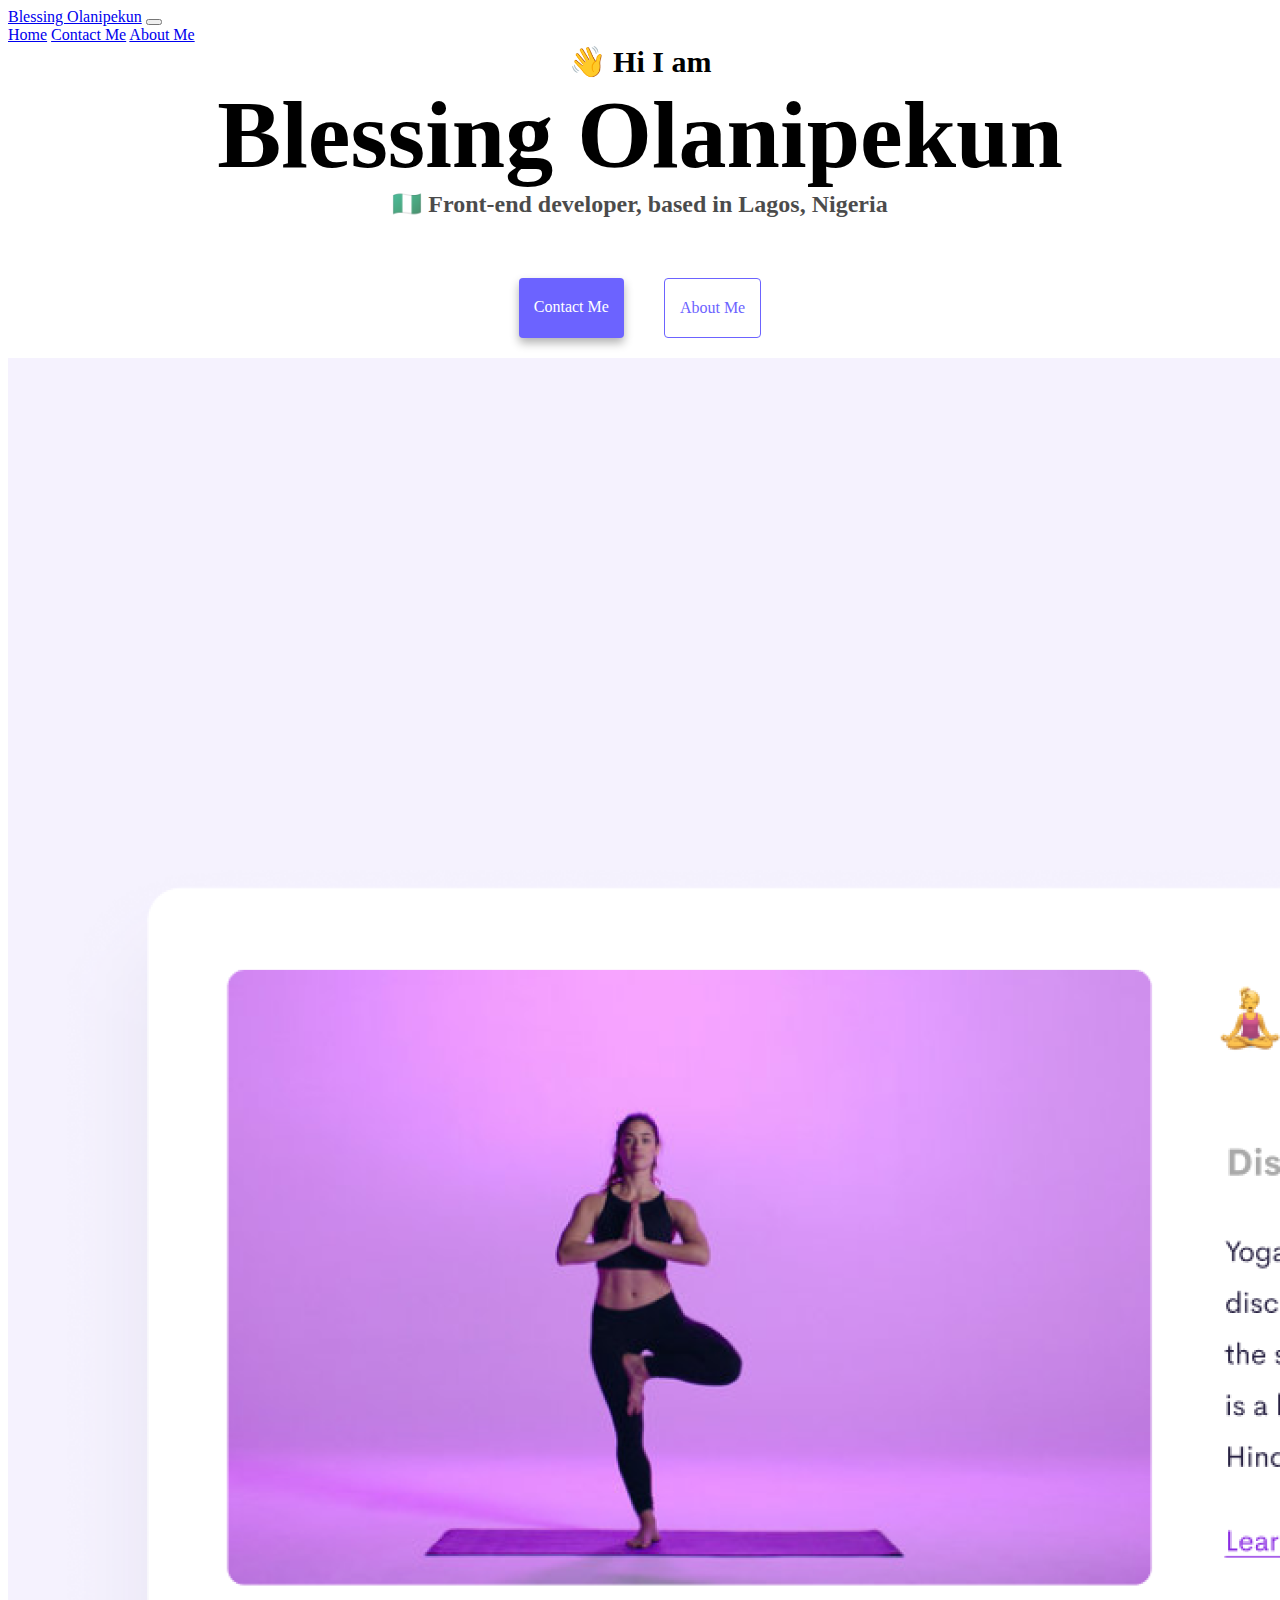
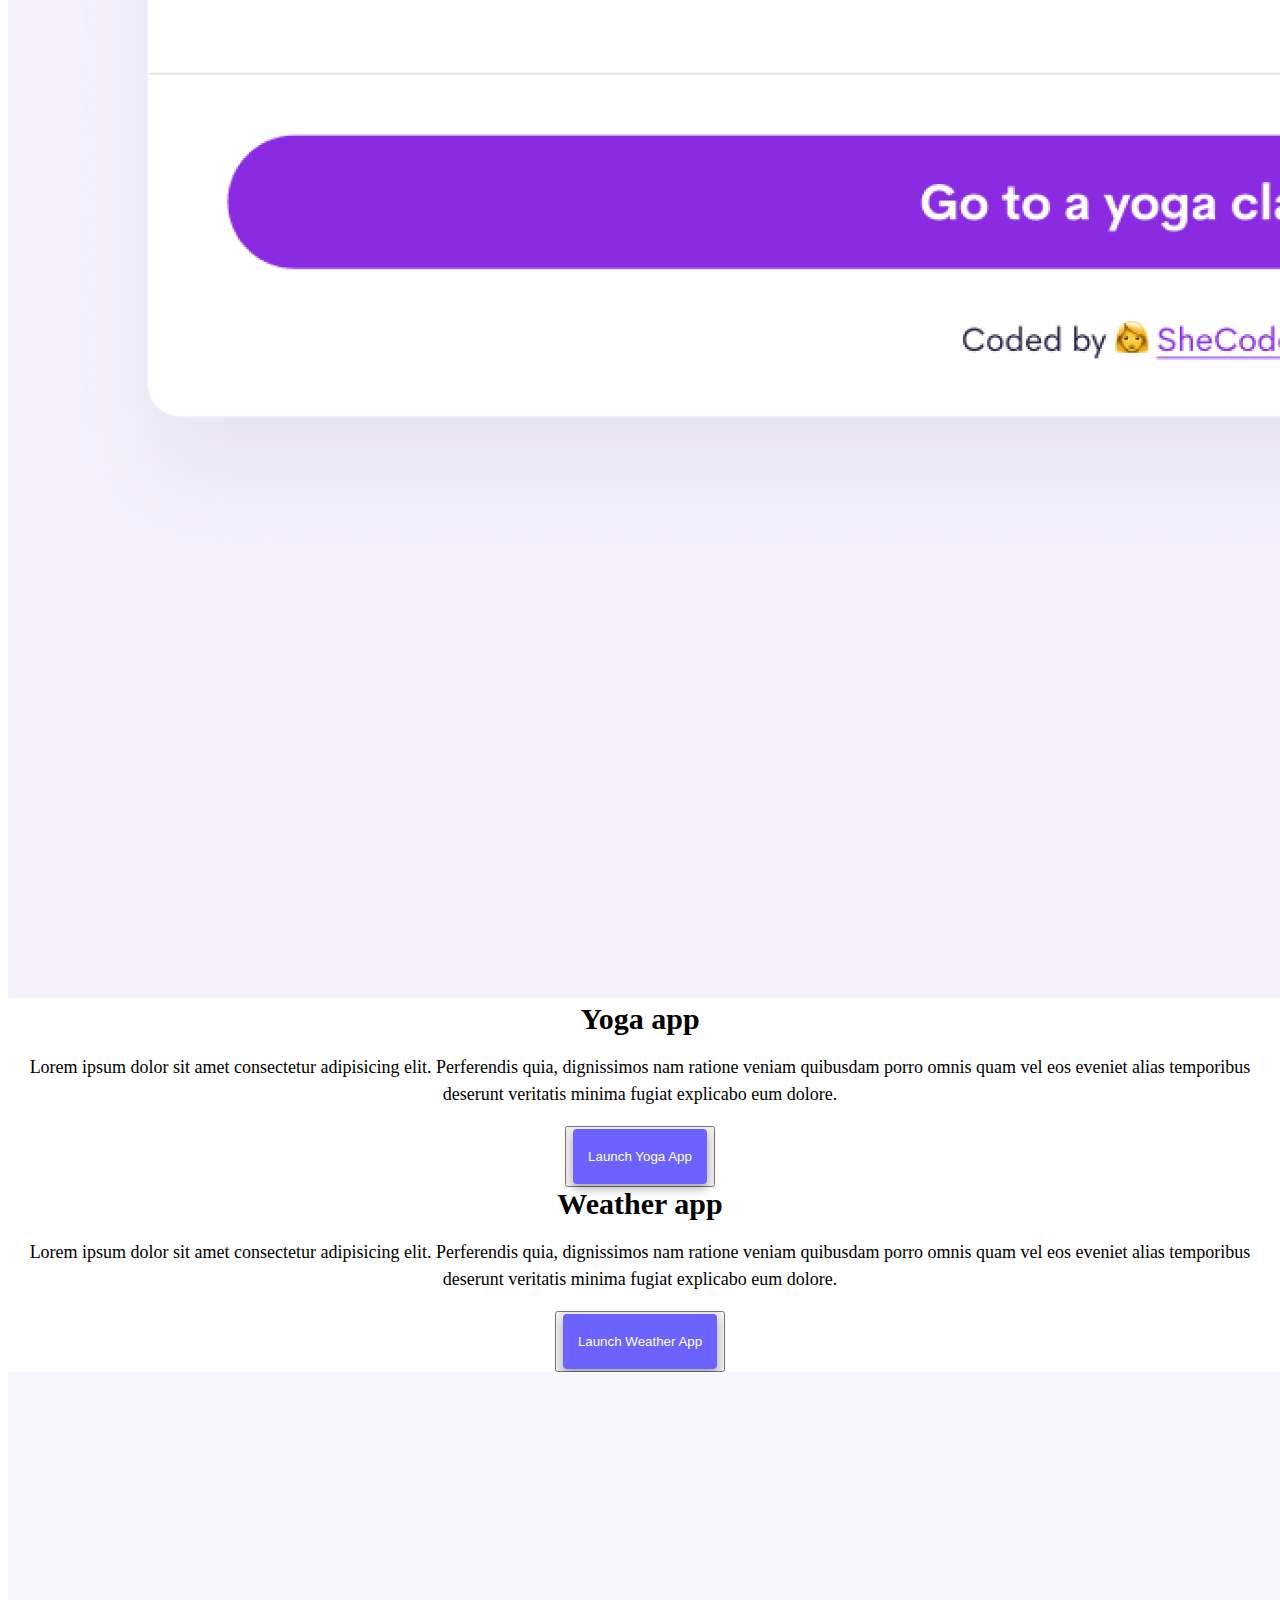
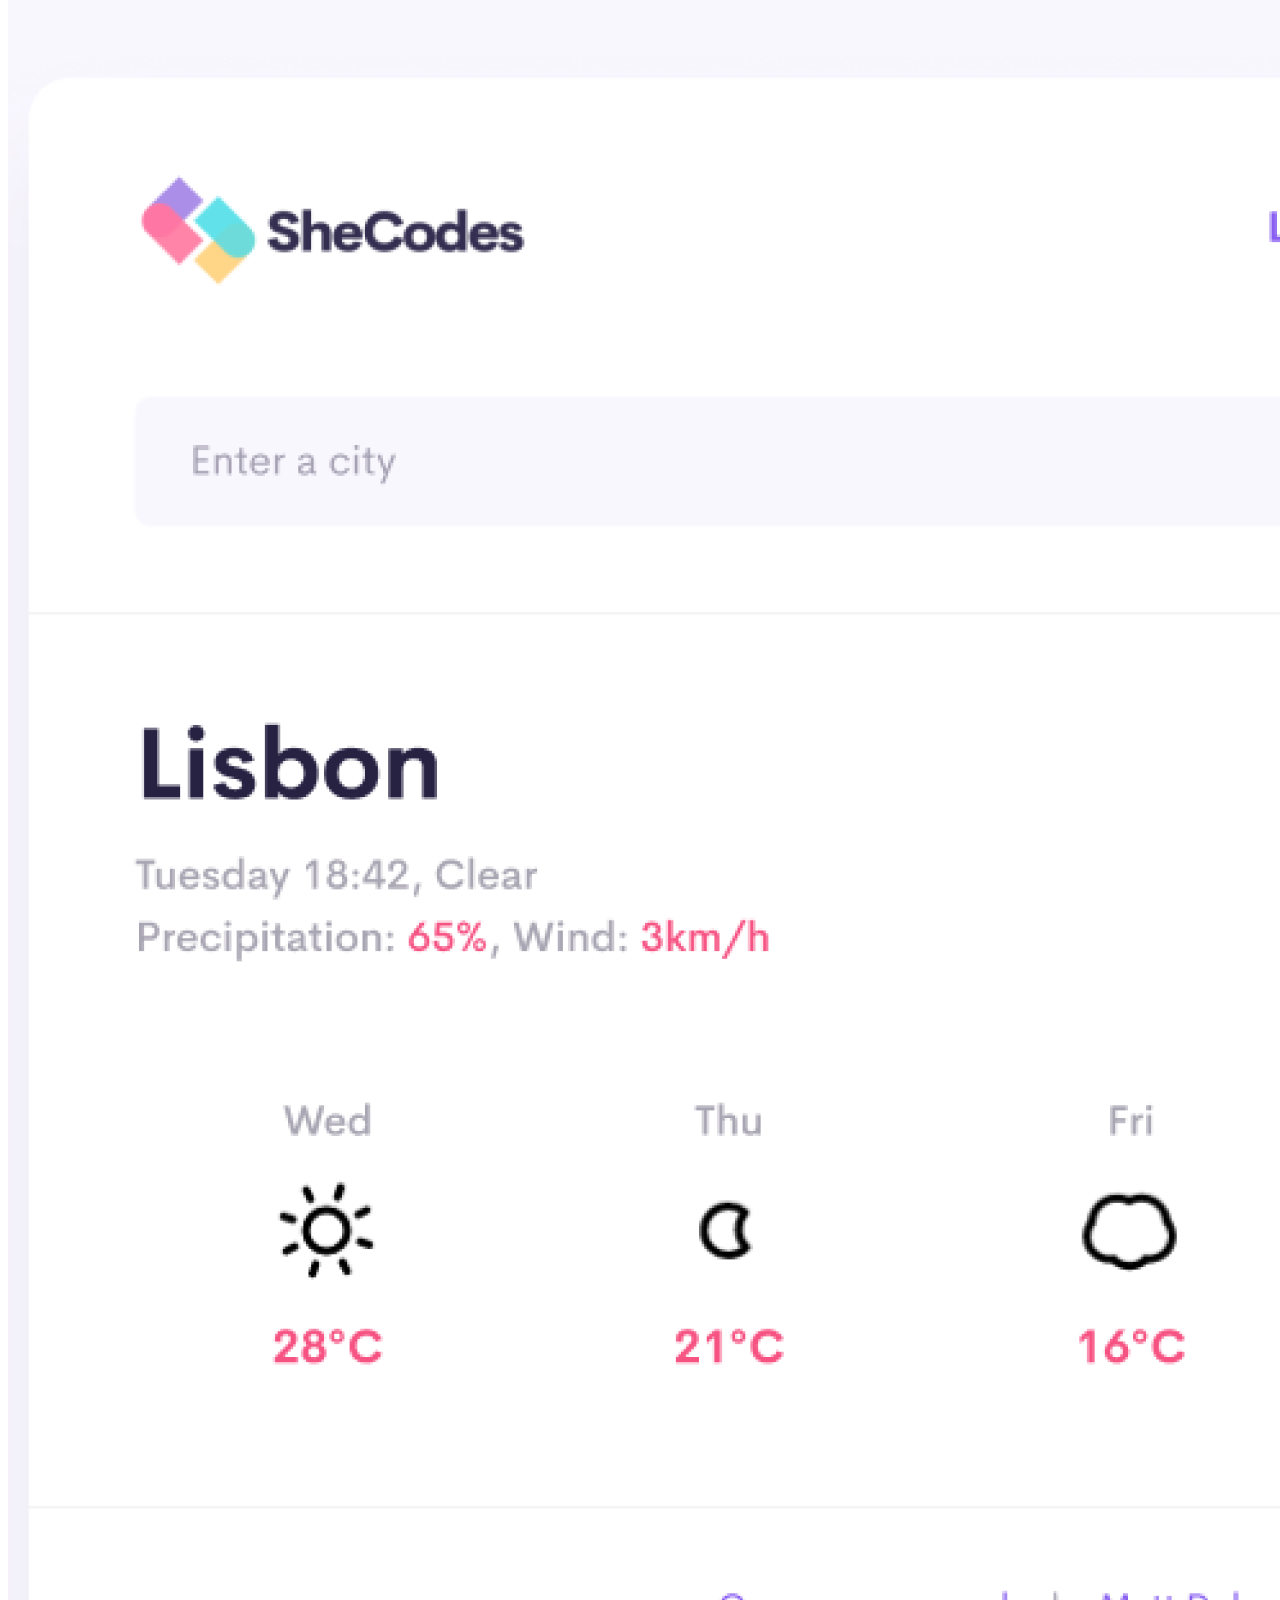
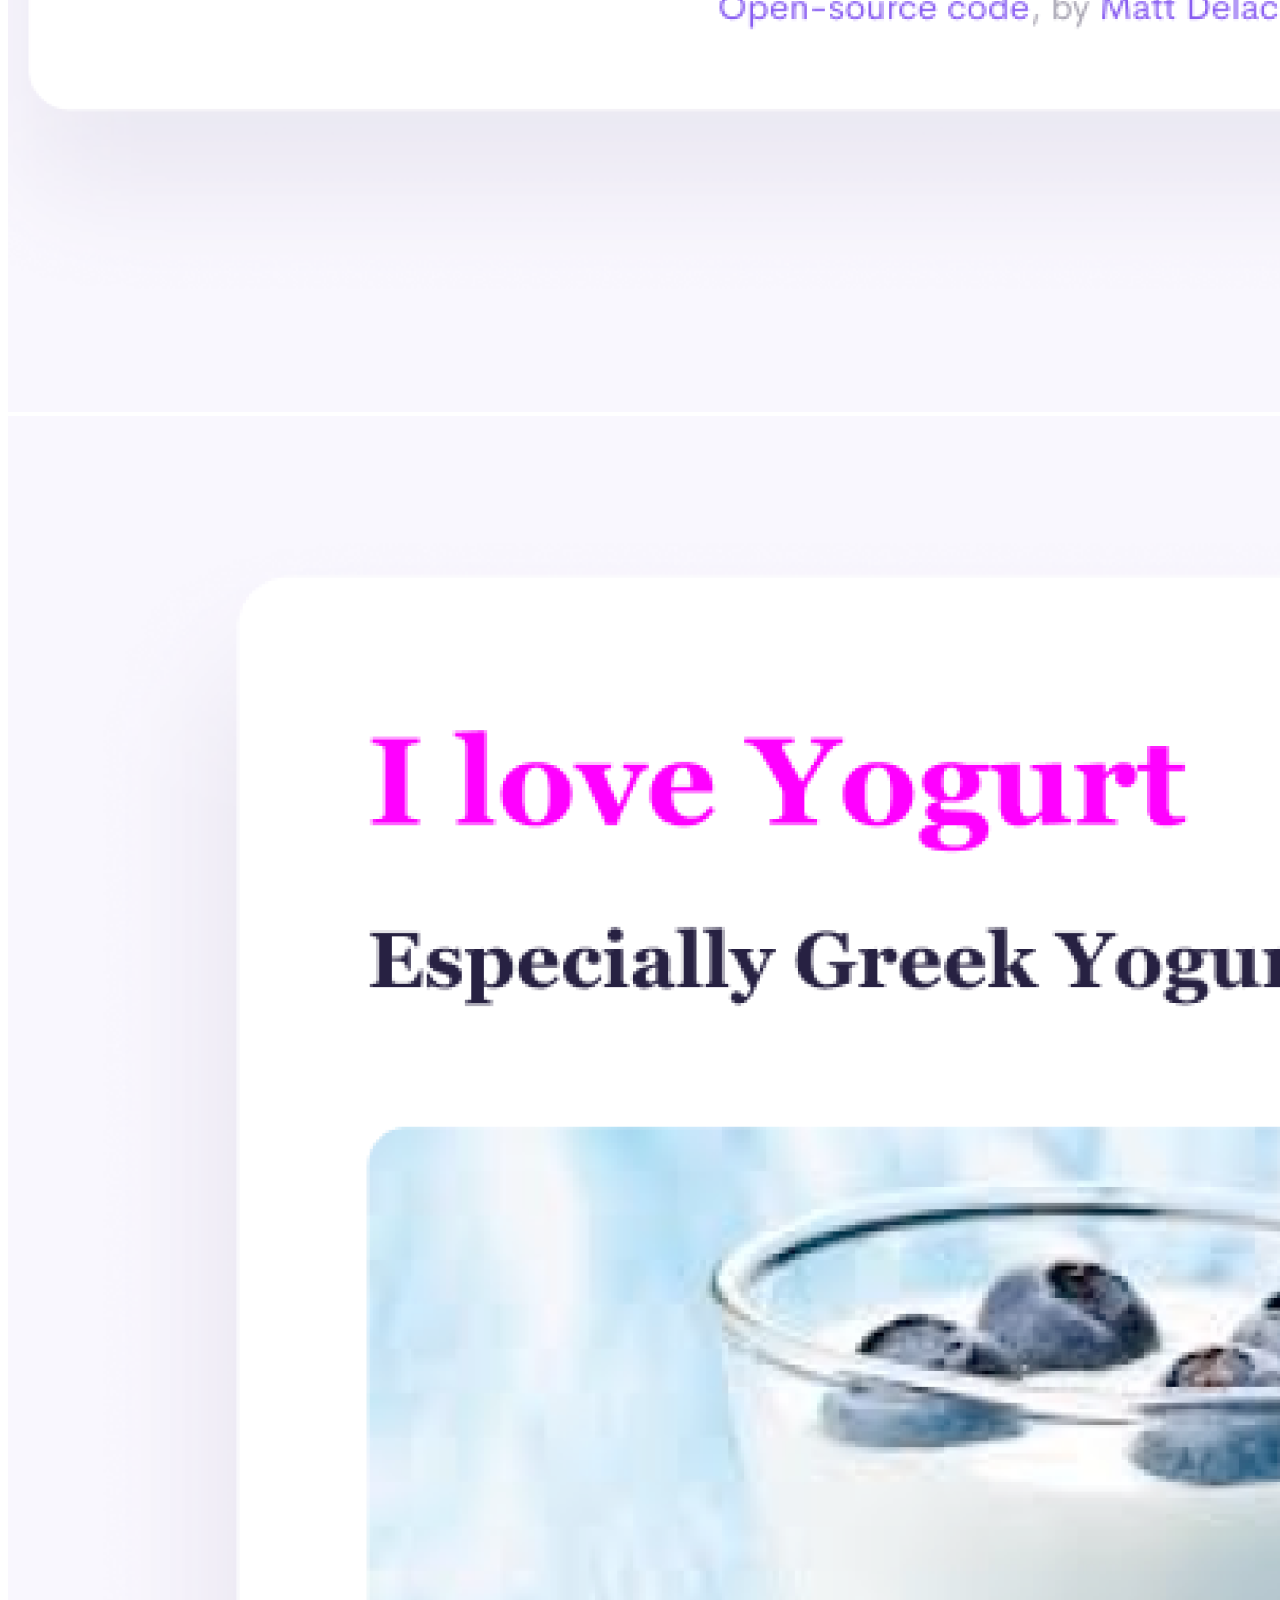
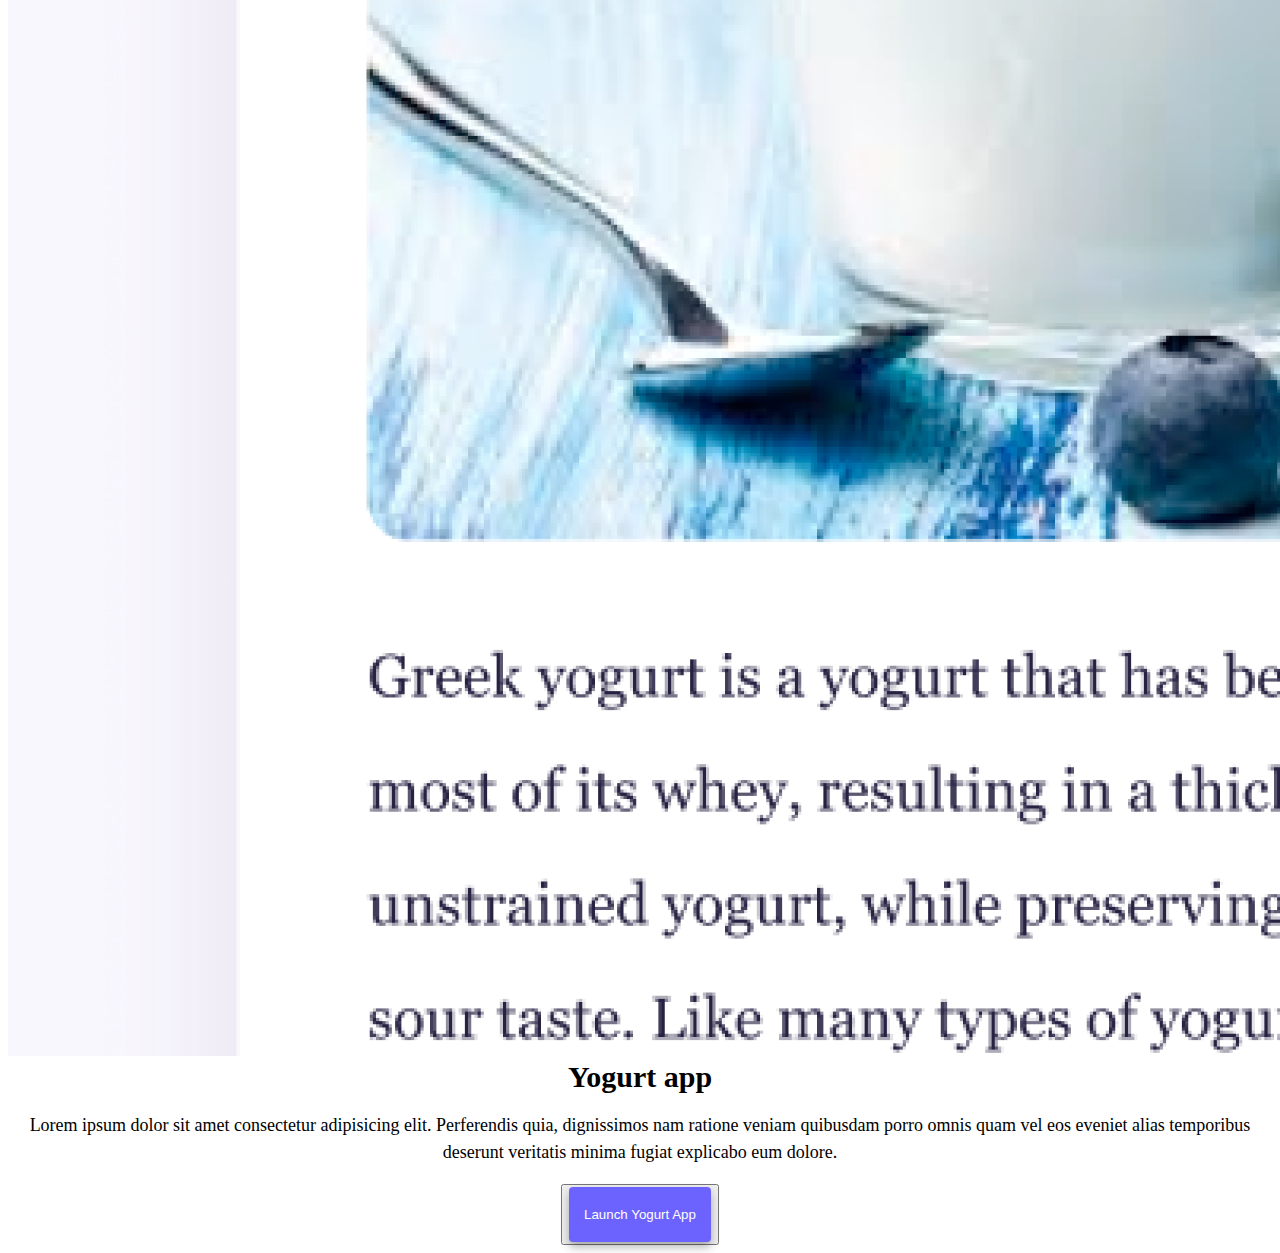
==== commit f1b73ade: "I made the website mobile friendly by adjusting the code" ====
--- a/index.html
+++ b/index.html
@@ -82,11 +82,11 @@
 
     <div class="container-fluid">
         <div class="row">
-            <div class="col-sm-6 mt-5">
-                <img src="images/yogurt.png" class="img-fluid rounded d-none d-sm-block" alt="yogurt picture" title="yogurt project" />
+            <div class="col-sm-6 mt-5 d-none d-sm-block">
+                <img src="images/yogurt.png" class="img-fluid rounded " alt="yogurt picture" title="yogurt project" />
             </div>
 
-            <div class="col-sm-6 mt-5">
+            <div class="col-sm-6">
                 <h2>Yogurt app</h2>
                 <p class="text-start">
                     Lorem ipsum dolor sit amet consectetur adipisicing elit. Perferendis
--- a/style.css
+++ b/style.css
@@ -49,11 +49,6 @@
     line-height: 1.5;
     text-align: center;
 }
-.project-link{
-    display: block;
-    text-align: center;
-}
-
 
 .navigation-links {
     display: flex;
@@ -122,6 +117,7 @@
   }
 .project-link{
     display: block;
+    margin: 0 auto;
 
 }
 
